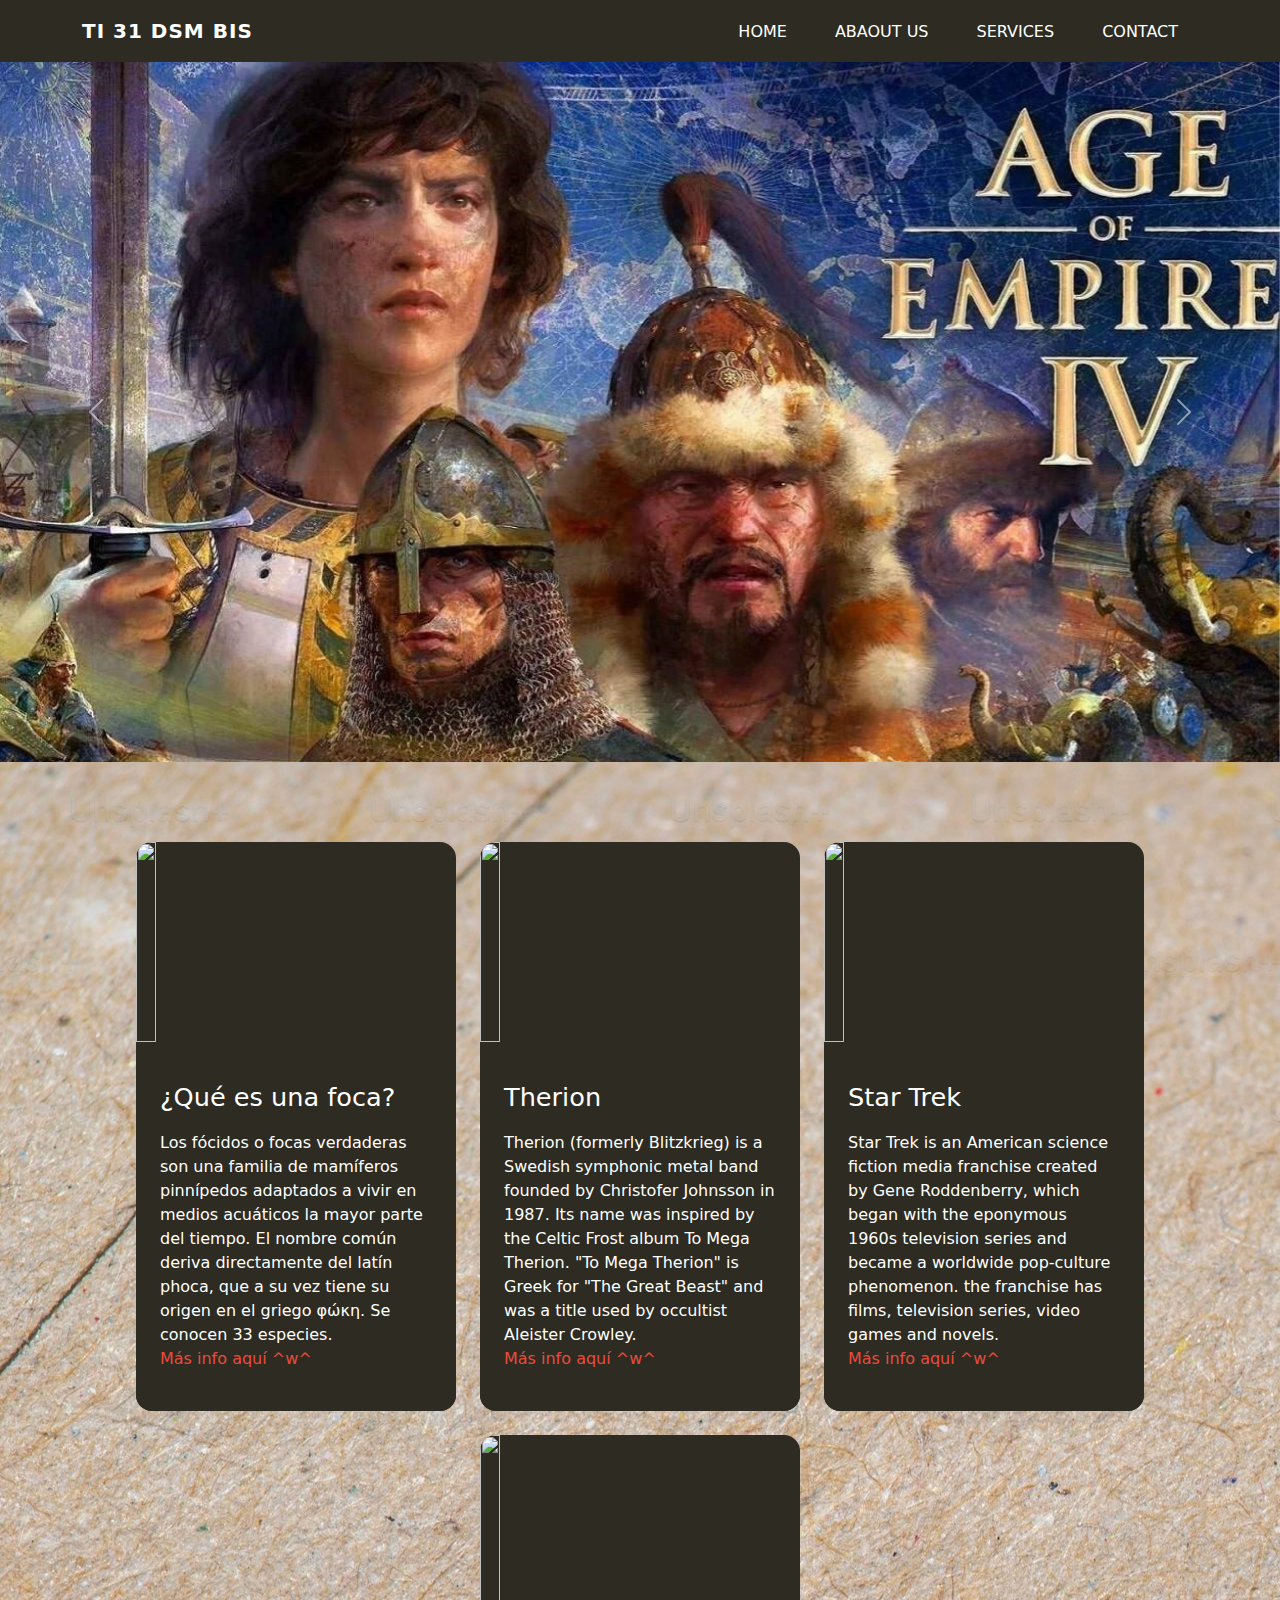
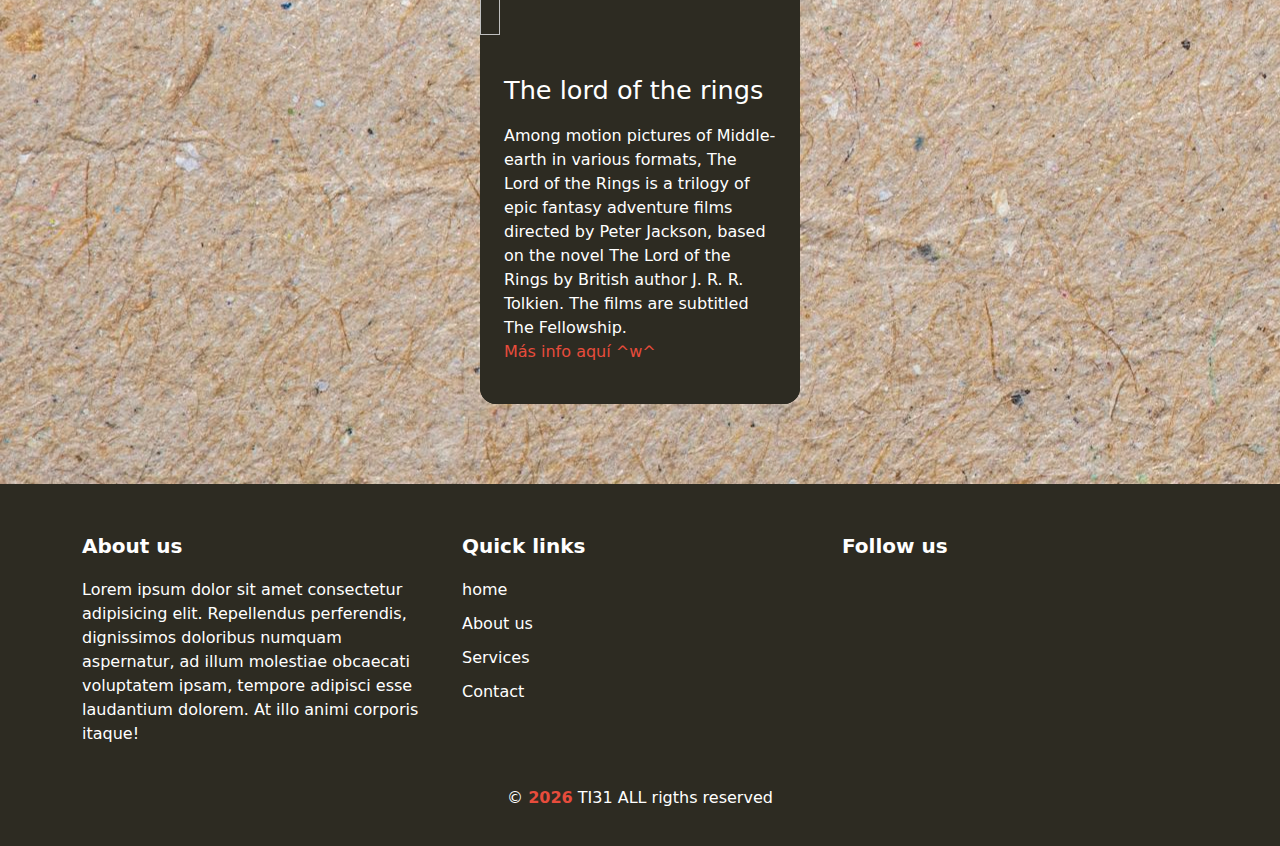
==== index.html @ 738a4cdd "first commit" ====
<!DOCTYPE html>
<html lang="en">
<head>

    <meta charset="UTF-8">
    <meta name="viewport" content="width=device-width, initial-scale=1.0">
    <link rel="stylesheet" href="css/style.css">
    <title>Responsive Menu </title>
    <link href="https://cdn.jsdelivr.net/npm/bootstrap@5.3.3/dist/css/bootstrap.min.css" rel="stylesheet" integrity="sha384-QWTKZyjpPEjISv5WaRU9OFeRpok6YctnYmDr5pNlyT2bRjXh0JMhjY6hW+ALEwIH" crossorigin="anonymous">

    <link rel="stylesheet" href="https://cdnjs.cloudflare.com/ajax/libs/font-awesome/6.6.0/css/all.min.css" integrity="sha512-Kc323vGBEqzTmouAECnVceyQqyqdsSiqLQISBL29aUW4U/M7pSPA/gEUZQqv1cwx4OnYxTxve5UMg5GT6L4JJg==" crossorigin="anonymous" referrerpolicy="no-referrer" />
</head>
<body>

    <nav class="navbar navbar-expand-lg navbar-dark">
        <div class="container">
            <a href="#" class="navbar-brand"> <i class="fa-solid fa-globe"> </i> TI 31 DSM BIS</a>

            <button class="navbar-toggler" type="button" data-bs-toggle="collapse" data-bs-target="#navbarNav" aria-controls="navbarNav" aria-expanded="false" aria-label="Toggle navigation" > <span class="navbar-toggler-icon"></span></button>

            <div class="collapse navbar-collapse" id="navbarNav">

                <ul class="navbar-nav ms-auto">
                    <li class="nav-item">
                        <a href="#" class="nav-link"> <i class="fa-solid fa-house"></i>  HOME</a>
                    </li>
                    <li class="nav-item">
                        <a href="#" class="nav-link"> <i class="fa-solid fa-info"></i> ABAOUT US</a>
                    </li>
                    <li class="nav-item">
                        <a href="#" class="nav-link"> <i class="fa-solid fa-gear"></i> SERVICES</a>
                    </li>
                    <li class="nav-item">
                        <a href="#" class="nav-link"> <i class="fa-solid fa-envelope"></i> CONTACT</a>
                    </li>
                </ul>
            </div>
        </div>
    </nav>


    <div id="fullWidthSlider" class="carousel slide" data-bs-ride="carousel">
        <div class="carousel-inner">
            <div class="carousel-item active">
                <img src="/img/img5.jpg" class="d-block w-100" alt="Slider">
            </div>
            <div class="carousel-item">
                <img src="/img/img1.png" class="d-block w-100" alt="Slider">
            </div>
            <div class="carousel-item">
                <img src="/img/img2.jpg" class="d-block w-100" alt="Slider">
            </div>
            <div class="carousel-item">
                <img src="/img/img7.jpg" class="d-block w-100" alt="Slider">
            </div>
        </div>
            <button class="carousel-control-prev" type="button" data-bs-target="#fullWidthSlider" data-bs-slide="prev">
                <span class="carousel-control-prev-icon" aria-hidden="true"></span>
                <span class="visually-hidden">Previus</span>
            </button>
            <button class="carousel-control-next" type="button" data-bs-target="#fullWidthSlider" data-bs-slide="next">
                <span class="carousel-control-next-icon" aria-hidden="true"></span>
                <span class="visually-hidden">Next</span>
            </button>
    </div>

        
    <div class="background">
        <div>
            <div class="articles">  
                <article>
                    <figure>
                        <img src="https://lh4.googleusercontent.com/proxy/UOJ0iE9xEzIlX4pLCUnsoJAY-073nJLPGxBR8BQXnYRQCkkIw5UJdtbREoRgsl9uh-7ZaFTzxZDp6VzbTa4tybWijMsmkoXmiLbI" alt="">
                    </figure>
                    <div class="article-preview"
                        >
                        <h2>¿Qué es una foca?</h2>
                        <p>Los fócidos o focas verdaderas son una familia de mamíferos pinnípedos adaptados a vivir en medios acuáticos la mayor parte del tiempo. El nombre común deriva directamente del latín phoca, que a su vez tiene su origen en el griego φώκη. Se conocen 33 especies.

                            <a href="https://www.google.com/url?sa=t&rct=j&q=&esrc=s&source=web&cd=&cad=rja&uact=8&ved=2ahUKEwjnyKfPzuCIAxVZSDABHXaDLiQQmhN6BAgfEAI&url=https%3A%2F%2Fes.wikipedia.org%2Fwiki%2FPhocidae&usg=AOvVaw0scHO99eZgijStfFgoFNQC&opi=89978449">Más info aquí ^w^</a>
                        </p>
                    </div>
                </article>

                <article>
                    <figure>
                        <img src="https://headbanging.com.mx/wp-content/uploads/2024/01/IMG_3273.png" alt="">
                    </figure>
                    <div class="article-preview"
                        >
                        <h2>Therion</h2>
                        <p>Therion (formerly Blitzkrieg) is a Swedish symphonic metal band founded by Christofer Johnsson in 1987. Its name was inspired by the Celtic Frost album To Mega Therion. "To Mega Therion" is Greek for "The Great Beast" and was a title used by occultist Aleister Crowley.

                            <a href="https://en.wikipedia.org/wiki/Therion_(band)">Más info aquí ^w^</a>
                        </p>
                    </div>
                </article>

                <article>
                    <figure>
                        <img src="https://cdn.mos.cms.futurecdn.net/kmZSqddQFUohgnSFqRtbL3-1200-80.jpg" alt="">
                    </figure>
                    <div class="article-preview"
                        >
                        <h2>Star Trek</h2>
                        <p>Star Trek is an American science fiction media franchise created by Gene Roddenberry, which began with the eponymous 1960s television series and became a worldwide pop-culture phenomenon. the franchise has films, television series, video games and novels.

                            <a href="https://en.wikipedia.org/wiki/Star_Trek">Más info aquí ^w^</a>
                        </p>
                    </div>
                </article>

                <article>
                    <figure>
                        <img src="https://ew.com/thmb/qqofw2-fYfIwaXB2eGSA3xbB7h4=/1500x0/filters:no_upscale():max_bytes(150000):strip_icc()/image-tout-5741441aeb5f4a46856513f92e182914.jpg" alt="">
                    </figure>
                    <div class="article-preview"
                        >
                        <h2>The lord of the rings</h2>
                        <p>Among motion pictures of Middle-earth in various formats, The Lord of the Rings is a trilogy of epic fantasy adventure films directed by Peter Jackson, based on the novel The Lord of the Rings by British author J. R. R. Tolkien. The films are subtitled The Fellowship.

                            <a href="https://en.wikipedia.org/wiki/The_Lord_of_the_Rings_(film_series)">Más info aquí ^w^</a>
                        </p>
                    </div>
                </article>
               
            </div>
        </div>
    </div>



    <footer class="footer mt-auto">
        <div class="container">
            <div class="row">
                <div class="col-md-4 mb-4 -mb-md-0">
                    <h5>About us</h5>
                    <p>
                        Lorem ipsum dolor sit amet consectetur adipisicing elit. Repellendus perferendis, dignissimos doloribus numquam aspernatur, ad illum molestiae obcaecati voluptatem ipsam, tempore adipisci esse laudantium dolorem. At illo animi corporis itaque!
                    </p>
                </div>
                    <div class="col-md-4 mb-4 -mb-md-0">
                        <h5>Quick links</h5>
                        <ul class="list-unstyled footer-links">
                            <li><a href="#">home</a></li>
                            <li><a href="#">About us</a></li>
                            <li><a href="#">Services</a></li>
                            <li><a href="#">Contact</a></li>
                        </ul>
                    </div>
                    <div class="col-md-4">
                        <h5>Follow us</h5>
                        <div class="social-icons">
                            <a href="#"><i class="fab fa-facebook-f" class="social-icon"></i></a>
                            <a href="#"><i class="fab fa-twitter" class="social-icon"></i></a>
                            <a href="#"><i class="fab fa-instagram" class="social-icon"></i></a>
                            <a href="#"><i class="fab fa-linkedin-in" class="social-icon"></i></a>
                        </div>
                    </div>
            </div>
        </div>
        <div class="copyrigth">
            <div class="container">
                <div class="row">
                    <div class="col-md-12 text-center">
                        <p> &copy; <span id="year"></span> TI31 ALL rigths reserved</p>
                    </div>
                </div>
            </div>
        </div>
    </footer>


    <script src="https://cdn.jsdelivr.net/npm/bootstrap@5.3.3/dist/js/bootstrap.bundle.min.js" integrity="sha384-YvpcrYf0tY3lHB60NNkmXc5s9fDVZLESaAA55NDzOxhy9GkcIdslK1eN7N6jIeHz" crossorigin="anonymous"></script>

    <script src="js/script.js"></script>
</body>
</html>
---- css/style.css ----
:root {

    --primary-color:blue;
    --secondary-color:rgb(45, 43, 34);
    --hover-color: purple;

}

body{
    font-family: Arial, Helvetica, sans-serif;
}

.navbar {
    background-color: var(--secondary-color);
    padding: 0;
    box-shadow: 0, 2px ,20px rgba(0, 0, 0, 0.1);
    transition: all 0.3s;
}

.navbar-brand {
    font-weight: bold;
    color: #ffffff !important;
    font-size: 24px;
    text-transform: uppercase;
    letter-spacing: 1px;
}

.nav-link{
    color: #ffffff !important;
    font-weight: 500;
    text-transform: uppercase;
    padding:  10px 15px !important;
    margin: 0 5px;
    transition: all 0.3s ease;
    position: relative;
    display: flex;
    align-items: center;
}

.nav-link i {
    margin-right: 8px;
    font-size: 1.1em;
}

.nav-link::after {
    content: "";
    position: absolute;
    bottom: 0;
    left: 50%;
    width: 0;
    height: 2px;
    background-color: var(--hover-color);
    transition: all 0.3s ease;
}

.nav-link:hover{

    color: var(--hover-color) !important;

}

.nav-link:hover::after{
    width: 100%;
    left: 0;
}

.navbar-toggler {
    border-color: #fff;
}

.navbar-toggler-icon{
    background-image: url("data:image/svg+xml,%3csvg xmlns='http://www.w3.org/2000/svg' viewBox='0 0 30 30'%3e%3cpath stroke='rgba(255, 255, 255, 0.85)' stroke-linecap='round' stroke-miterlimit='10' stroke-width='2' d='M4 7h22M4 15h22M4 23h22'/%3e%3c/svg%3e")
}

@media (max-width: 991px) {
    navbar-nav {
        background-color: rgba(44, 62, 80, 0.95);
        padding: 20px;
        border-radius: 10px;
        margin-top: 10px;
    }
    
    .nav-link{
        text-align: center;
        justify-content: center;
        margin: 5px 0;
    }

    .nav-link::after {
        display: none;
    }
}

.nav-item{
    opacity: 0;
    transform: translateY(-20px);
    transition: all 0.5s ease;
}

.nav-item.show{
    opacity: 1;
    transform: translateY(0);
}

#fullWidthSlider {
    width: 100%;
    height: 700px;
}

.carousel-item, .carousel-item img {
    width: 100%;
    height: 700px;
    object-fit: cover;
}

*{
    margin: 0;
    padding: 0;
    box-sizing: border-box;
}

body{
    background-color: var(--secondary);
}

.divimg {
    background-color: var(--secondary-color);
}

.background {
    width: 100%;
    display: flex;
    justify-content: center;
    align-items: start;
    padding: 80px 32px;
    background-image:url(/img/back.jpg)
}

.articles {
    display: flex;
    flex-wrap: wrap;
    margin: 0 auto;
    justify-content: center;
    max-width: 1600px;
    gap: 24px;
}

.articles article {
    max-width: 320px;
    cursor: pointer;
    display: block;
    transition: all 0.4s ease-in-out;
    overflow: hidden;
    border-radius: 16px;
    background-color: var(--secondary-color);
}

.articles article a {
    display: inline-flex;
    color: var(--primary);
    text-decoration: none;
}

.articles article h2{
    margin: 0 0 18px;
    font-size: 1.6rem;
    color: var(--primary);
    transition: color 0.3s ease-out;
}

.articles article img{
    max-width: 100%;
    transform-origin: center;
    transition: transform 0.4s ease-in-out;
}

.article-preview{
    padding: 24px;
    background: var(--secondary-color);
    color: #fff;
}

.articles figure{
    width: 100%;
    height: 200px;
    overflow: hidden;
}

.articles figure img{
    height: 100%;
    aspect-ratio: 16/9;
    overflow: hidden;
    object-fit: cover;
    
}

.articles article:hover img{
    transform: scale(1.5);
}

.articles p {
    color: #fff
}

.articles p a{
    color: #e74c3c
}


@import url('https://fonts.googleapis.com/css2?family=Poppins:ital,wght@0,100;0,200;0,300;0,400;0,500;0,600;0,700;0,800;0,900;1,100;1,200;1,300;1,400;1,500;1,600;1,700;1,800;1,900&display=swap');

body{
    font-family: 'poppins', sans-serif;
}

.footer {
    background: var(--secondary-color);
    color: white;
    padding: 50px 0 20px;
    position: relative;
    overflow: hidden;   
}

.footer h5 {
    color: white;
    font-weight: 600;
    margin-bottom: 20px;
    position: relative;
    display: inline-block;
}

.footer h5 ::after {
    content: '';
    position: absolute;
    left: 0;
    bottom: 5px;
    width: 50px;
    height: 2px;
    background-color: #e74c3c;
    transition: width 0.3s ease;
}

.footer h5 :hover::after{
    width: 100%;
}

.footer p, .footer ul{
    font-weight: 300;
}

.social-icon {
    font-size: 1.8rem;
    margin-right: 20px;
    color: white;
    transition: all 0.3s ease;
}

.social-icon:hover{
    color: #e74c3c;
    transform: translateY(-5px);
}

.footer a{
    color: #fff;
    text-decoration: none;
    transition: color 0.3s ease;
}

.footer a:hover{
    color:#e74c3c;
}

.footer-links li {
    margin-bottom: 10px;
    transition:  transform 0.3s ease;
}

.footer-links li:hover{
    transform: translateX(5px);
}

#year {
    font-weight: bold;
    color: #e74c3c;
}

.copyright {
    background-color: #2c3e50;
    padding: 15px 0;
    margin-top: 30;
}

@media (max-width: 768px)
{
    .footer{
        text-align: center;
    }
}

.social-icons{
    margin-top: 20px;
}
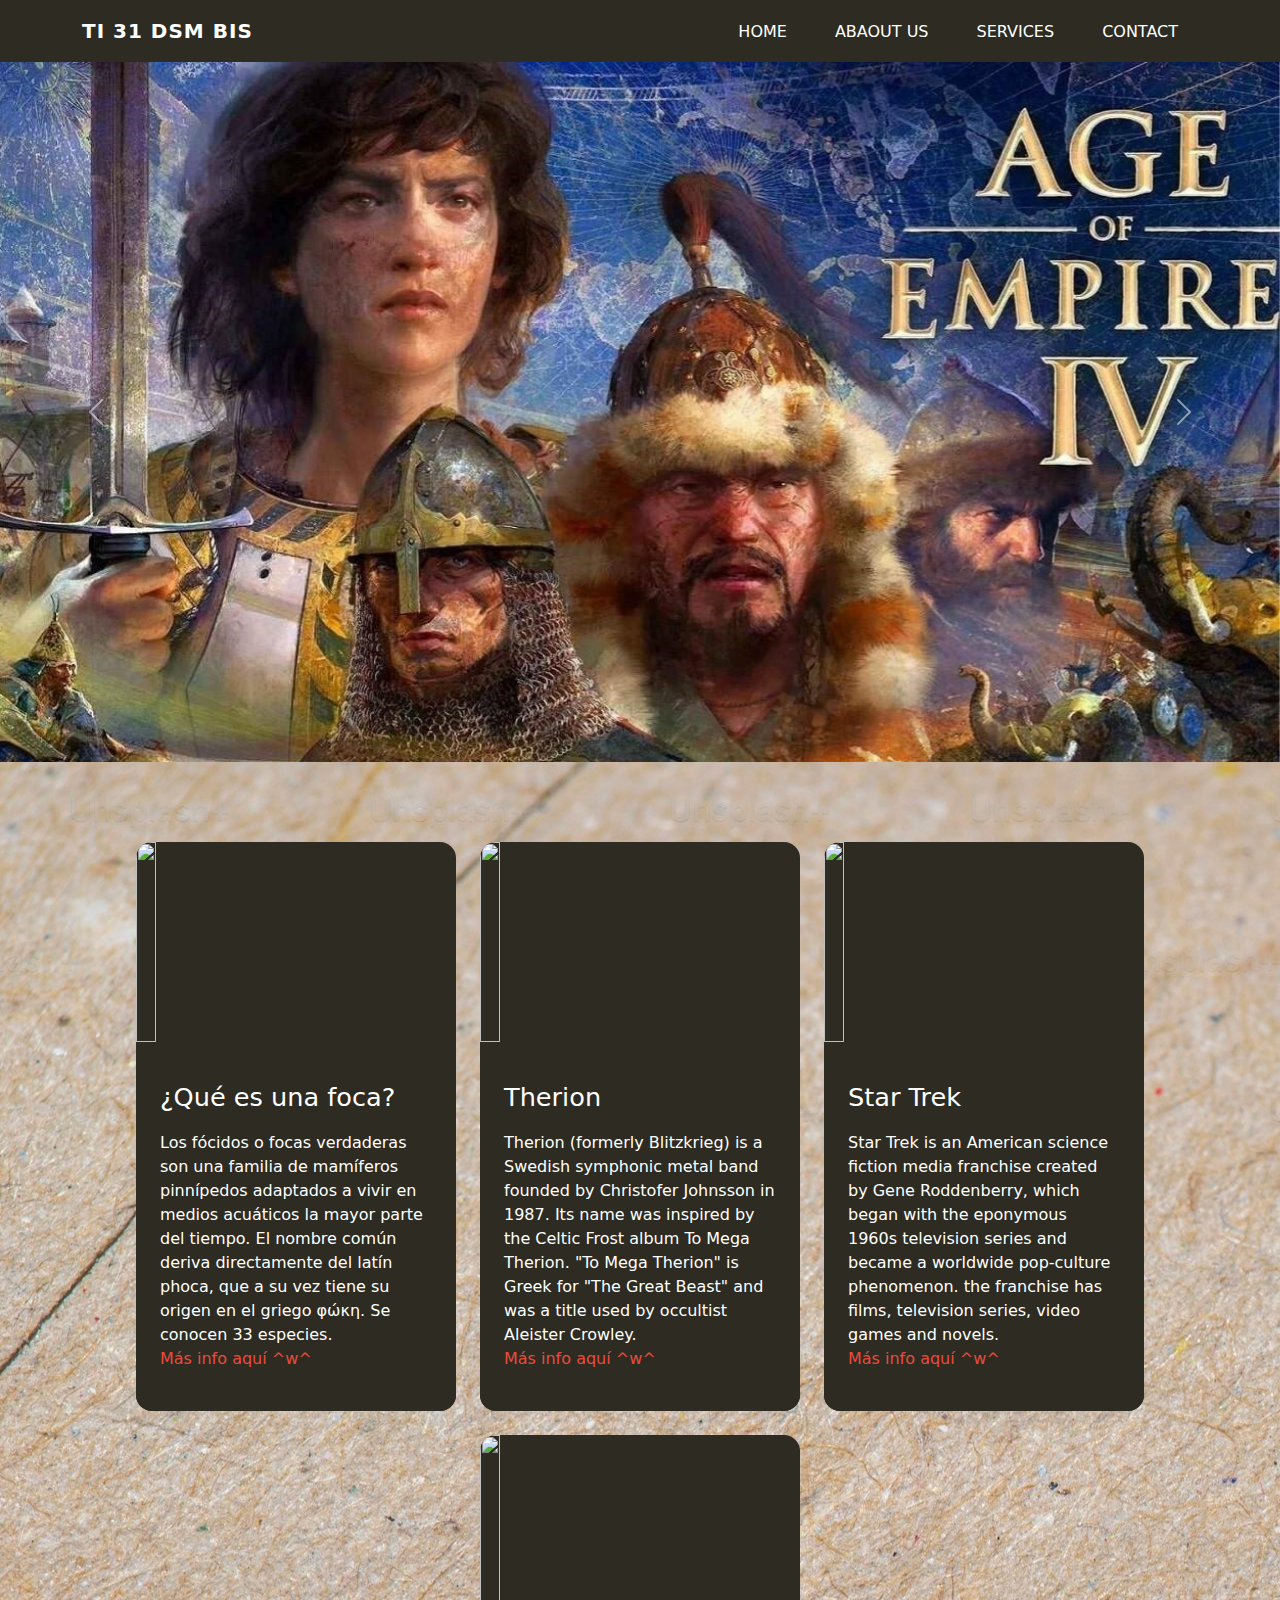
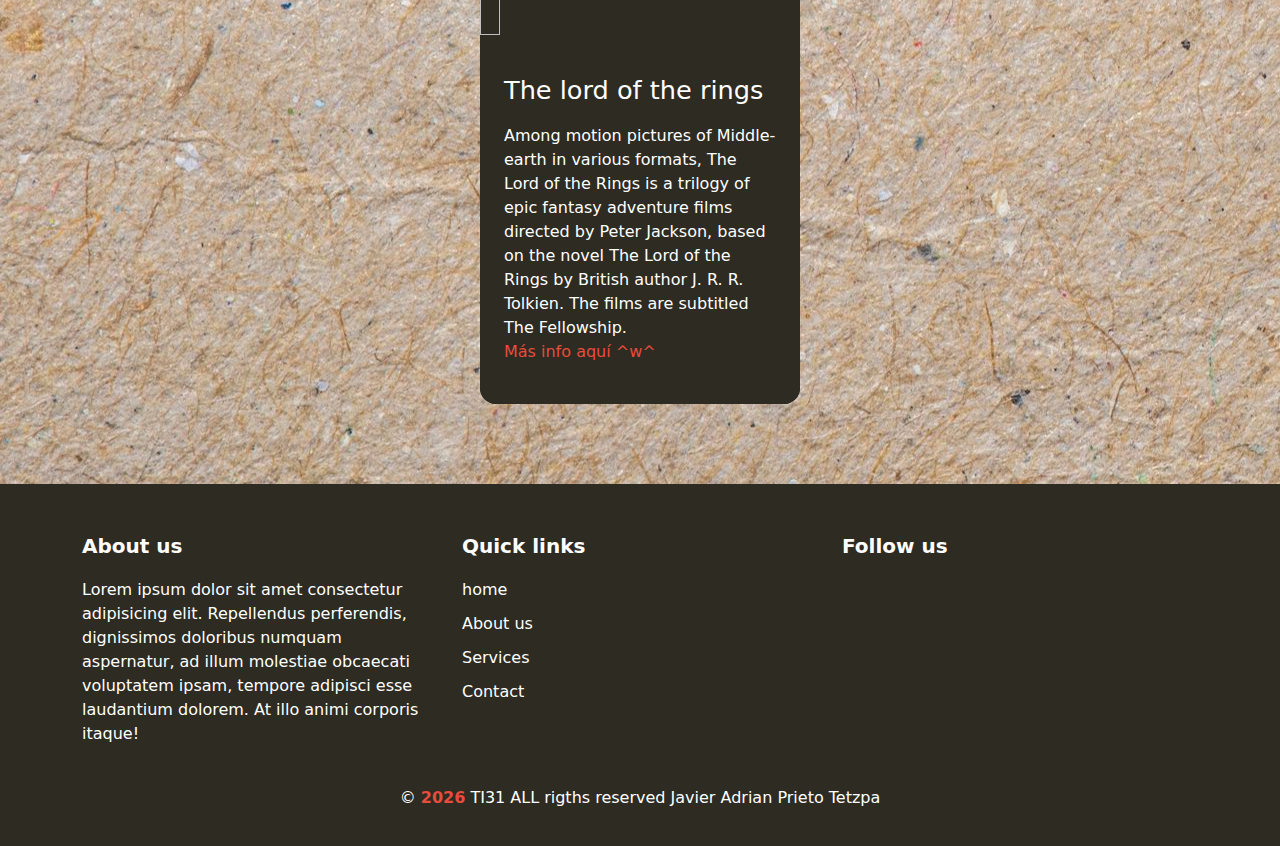
==== commit 005dce30: "uwu" ====
--- a/index.html
+++ b/index.html
@@ -163,7 +163,7 @@
             <div class="container">
                 <div class="row">
                     <div class="col-md-12 text-center">
-                        <p> &copy; <span id="year"></span> TI31 ALL rigths reserved</p>
+                        <p> &copy; <span id="year"></span> TI31 ALL rigths reserved Javier Adrian Prieto Tetzpa</p>
                     </div>
                 </div>
             </div>
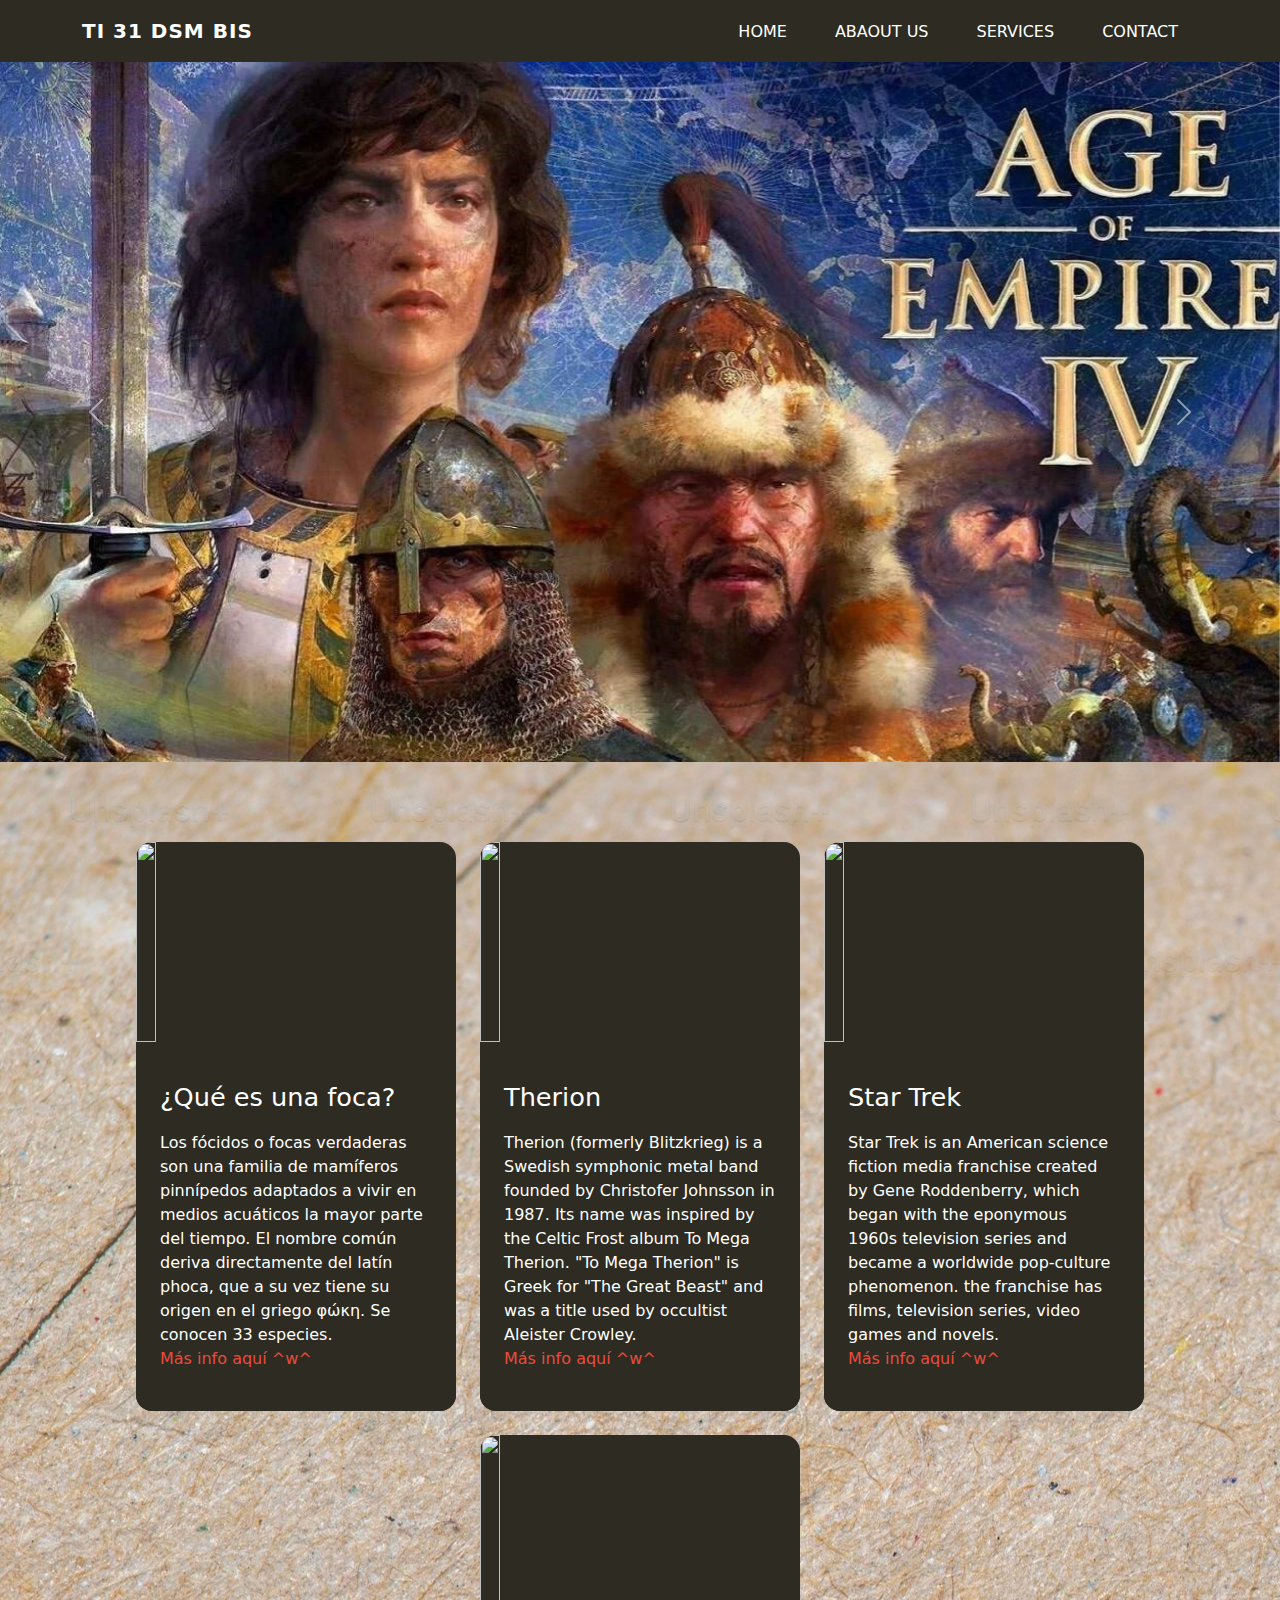
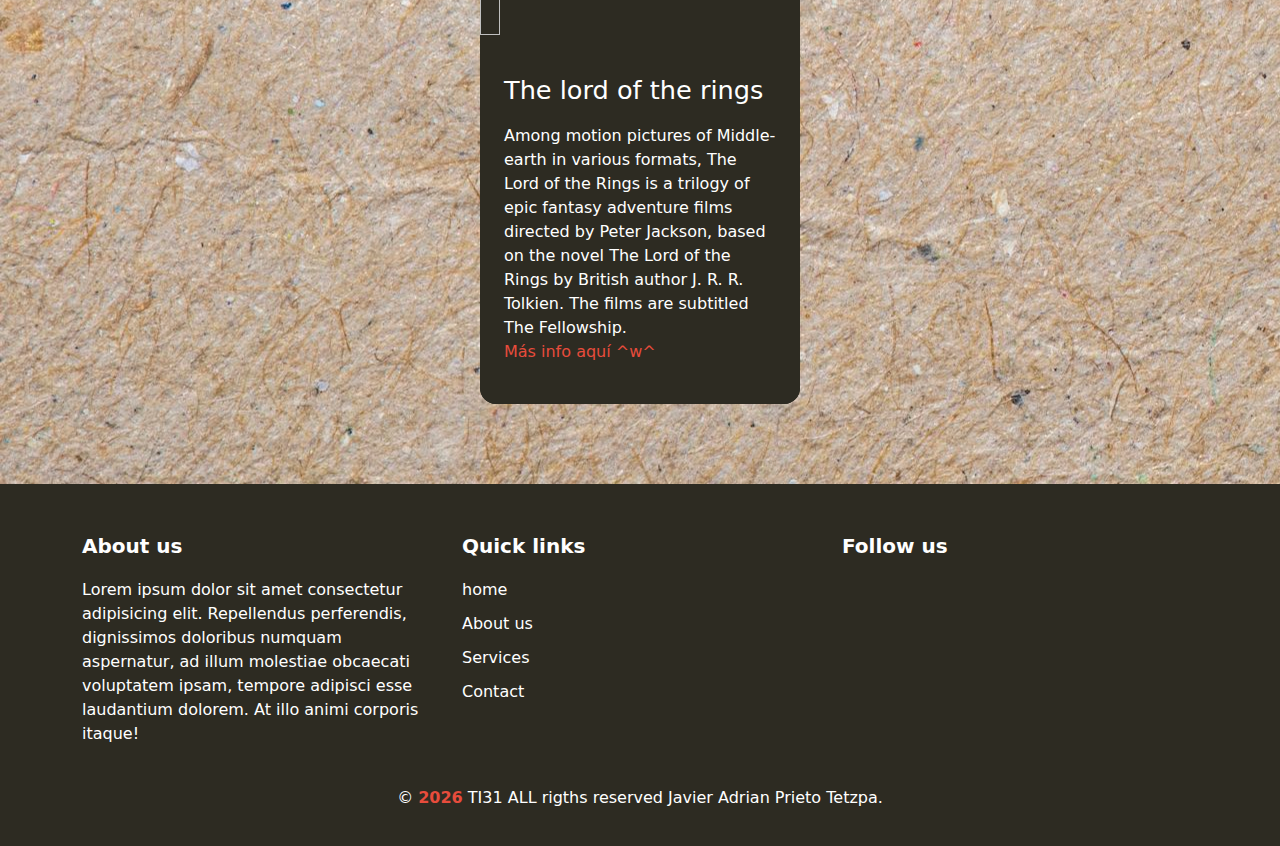
==== commit e9432216: "ff" ====
--- a/index.html
+++ b/index.html
@@ -163,7 +163,7 @@
             <div class="container">
                 <div class="row">
                     <div class="col-md-12 text-center">
-                        <p> &copy; <span id="year"></span> TI31 ALL rigths reserved Javier Adrian Prieto Tetzpa</p>
+                        <p> &copy; <span id="year"></span> TI31 ALL rigths reserved Javier Adrian Prieto Tetzpa.</p>
                     </div>
                 </div>
             </div>
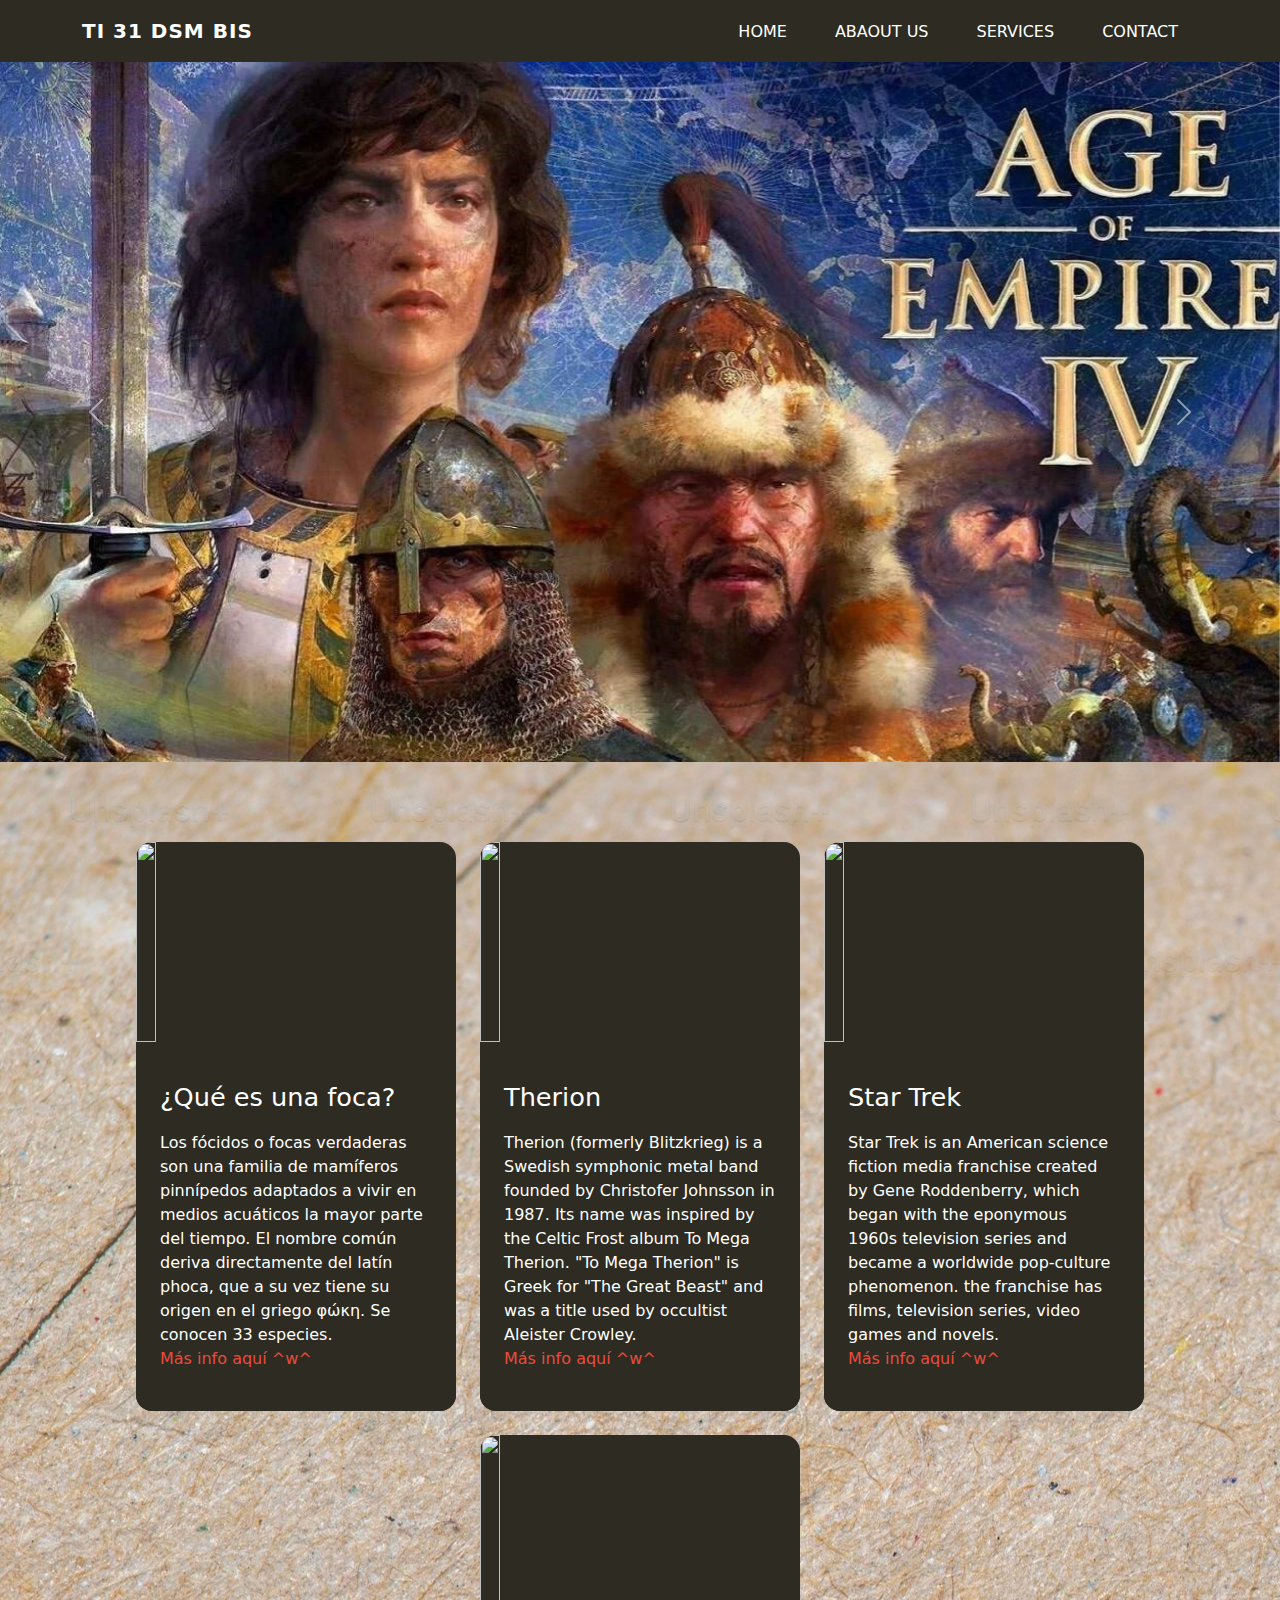
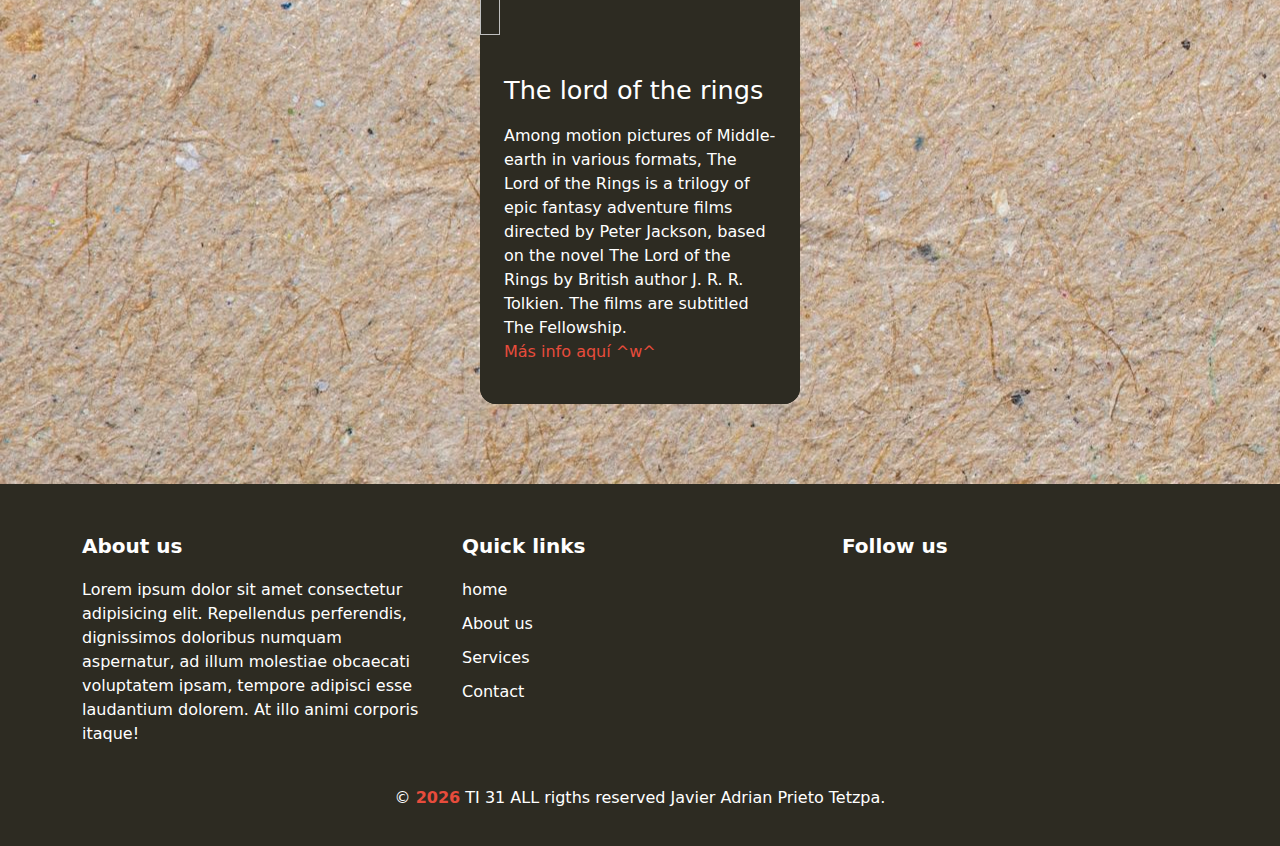
==== commit a5244732: "hjghjgj" ====
--- a/index.html
+++ b/index.html
@@ -163,7 +163,7 @@
             <div class="container">
                 <div class="row">
                     <div class="col-md-12 text-center">
-                        <p> &copy; <span id="year"></span> TI31 ALL rigths reserved Javier Adrian Prieto Tetzpa.</p>
+                        <p> &copy; <span id="year"></span> TI 31 ALL rigths reserved Javier Adrian Prieto Tetzpa.  </p>
                     </div>
                 </div>
             </div>
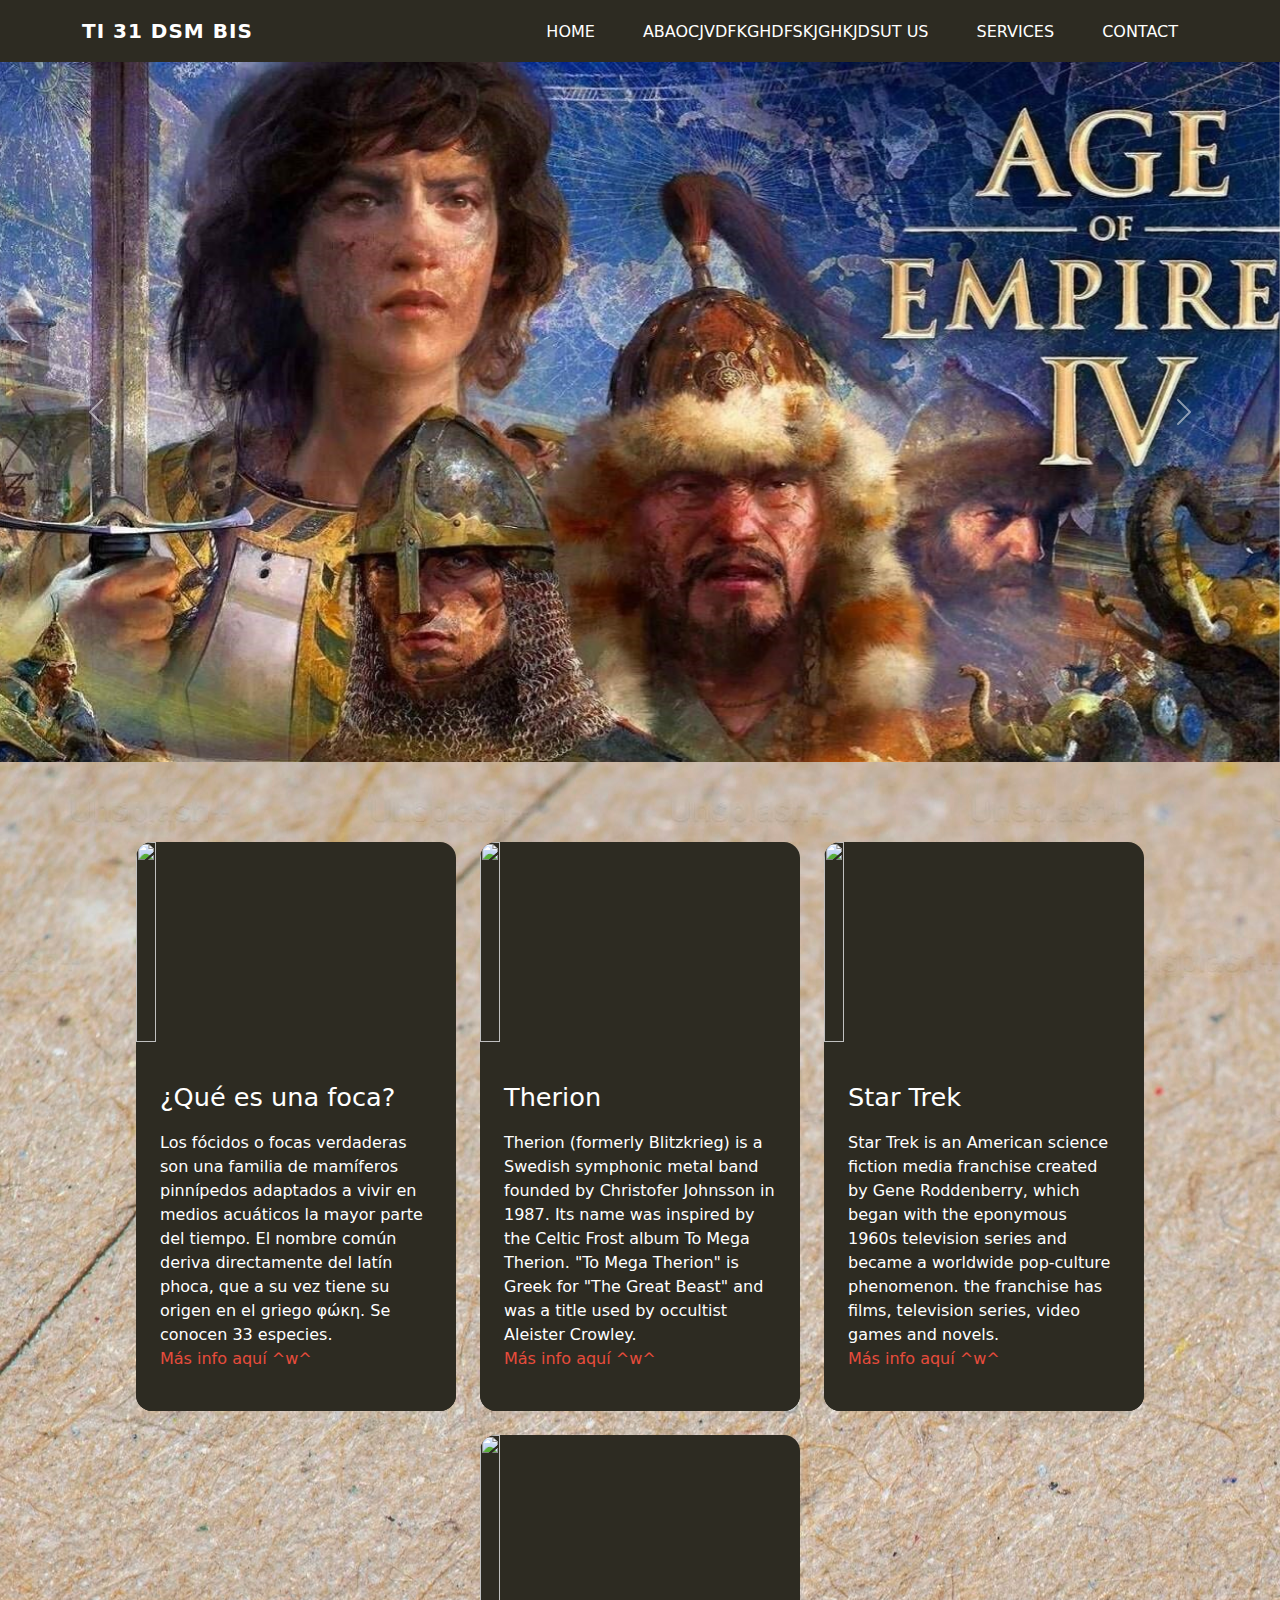
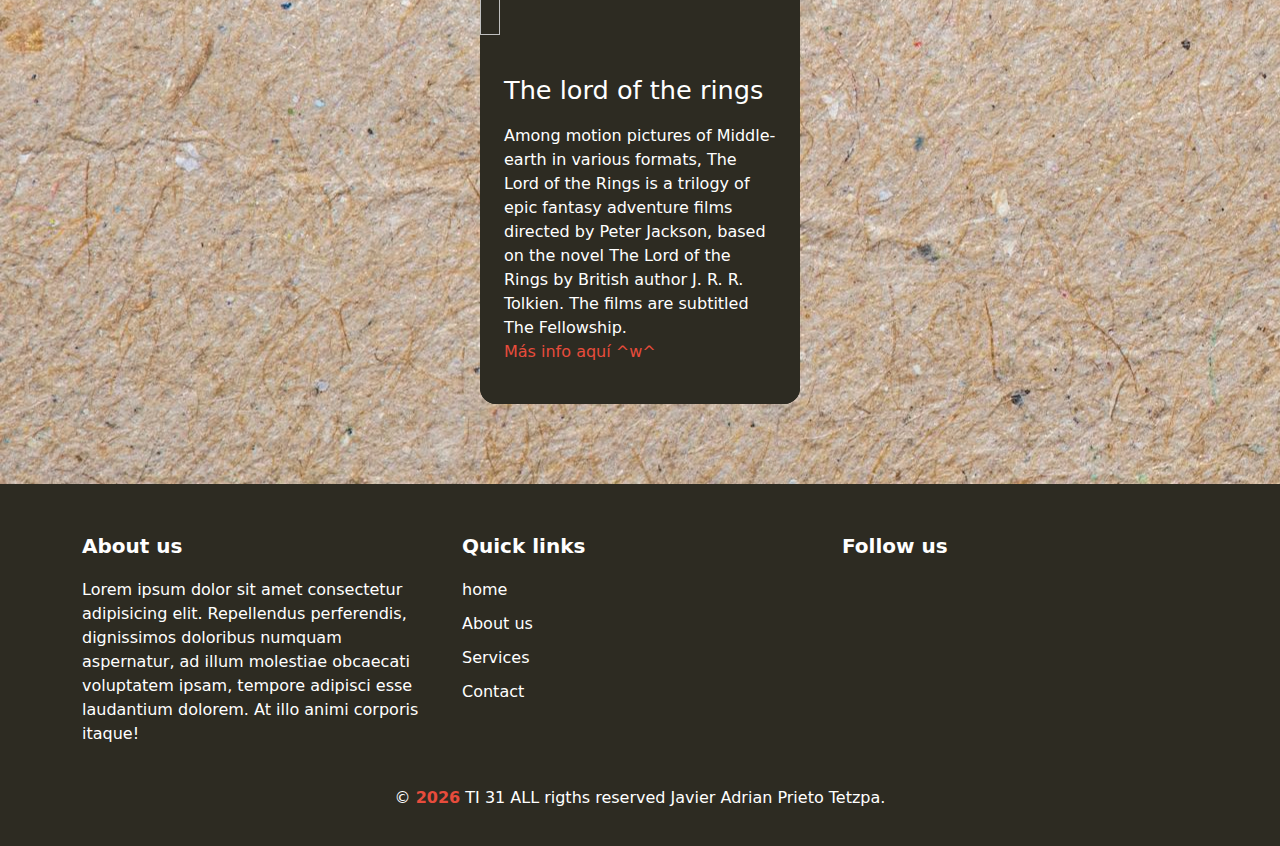
==== commit 8dbab391: "ayyudadjfhskjdf" ====
--- a/index.html
+++ b/index.html
@@ -25,13 +25,13 @@
                         <a href="#" class="nav-link"> <i class="fa-solid fa-house"></i>  HOME</a>
                     </li>
                     <li class="nav-item">
-                        <a href="#" class="nav-link"> <i class="fa-solid fa-info"></i> ABAOUT US</a>
+                        <a href="#" class="nav-link"> <i class="fa-solid fa-info"></i> ABAOcjvdfkghdfskjghkjdsUT US</a>
                     </li>
                     <li class="nav-item">
                         <a href="#" class="nav-link"> <i class="fa-solid fa-gear"></i> SERVICES</a>
                     </li>
                     <li class="nav-item">
-                        <a href="#" class="nav-link"> <i class="fa-solid fa-envelope"></i> CONTACT</a>
+                        <a href="/contacto.html" class="nav-link"> <i class="fa-solid fa-envelope"></i> CONTACT</a>
                     </li>
                 </ul>
             </div>
@@ -145,7 +145,7 @@
                             <li><a href="#">home</a></li>
                             <li><a href="#">About us</a></li>
                             <li><a href="#">Services</a></li>
-                            <li><a href="#">Contact</a></li>
+                            <li><a href="/contacto.html">Contact</a></li>
                         </ul>
                     </div>
                     <div class="col-md-4">
